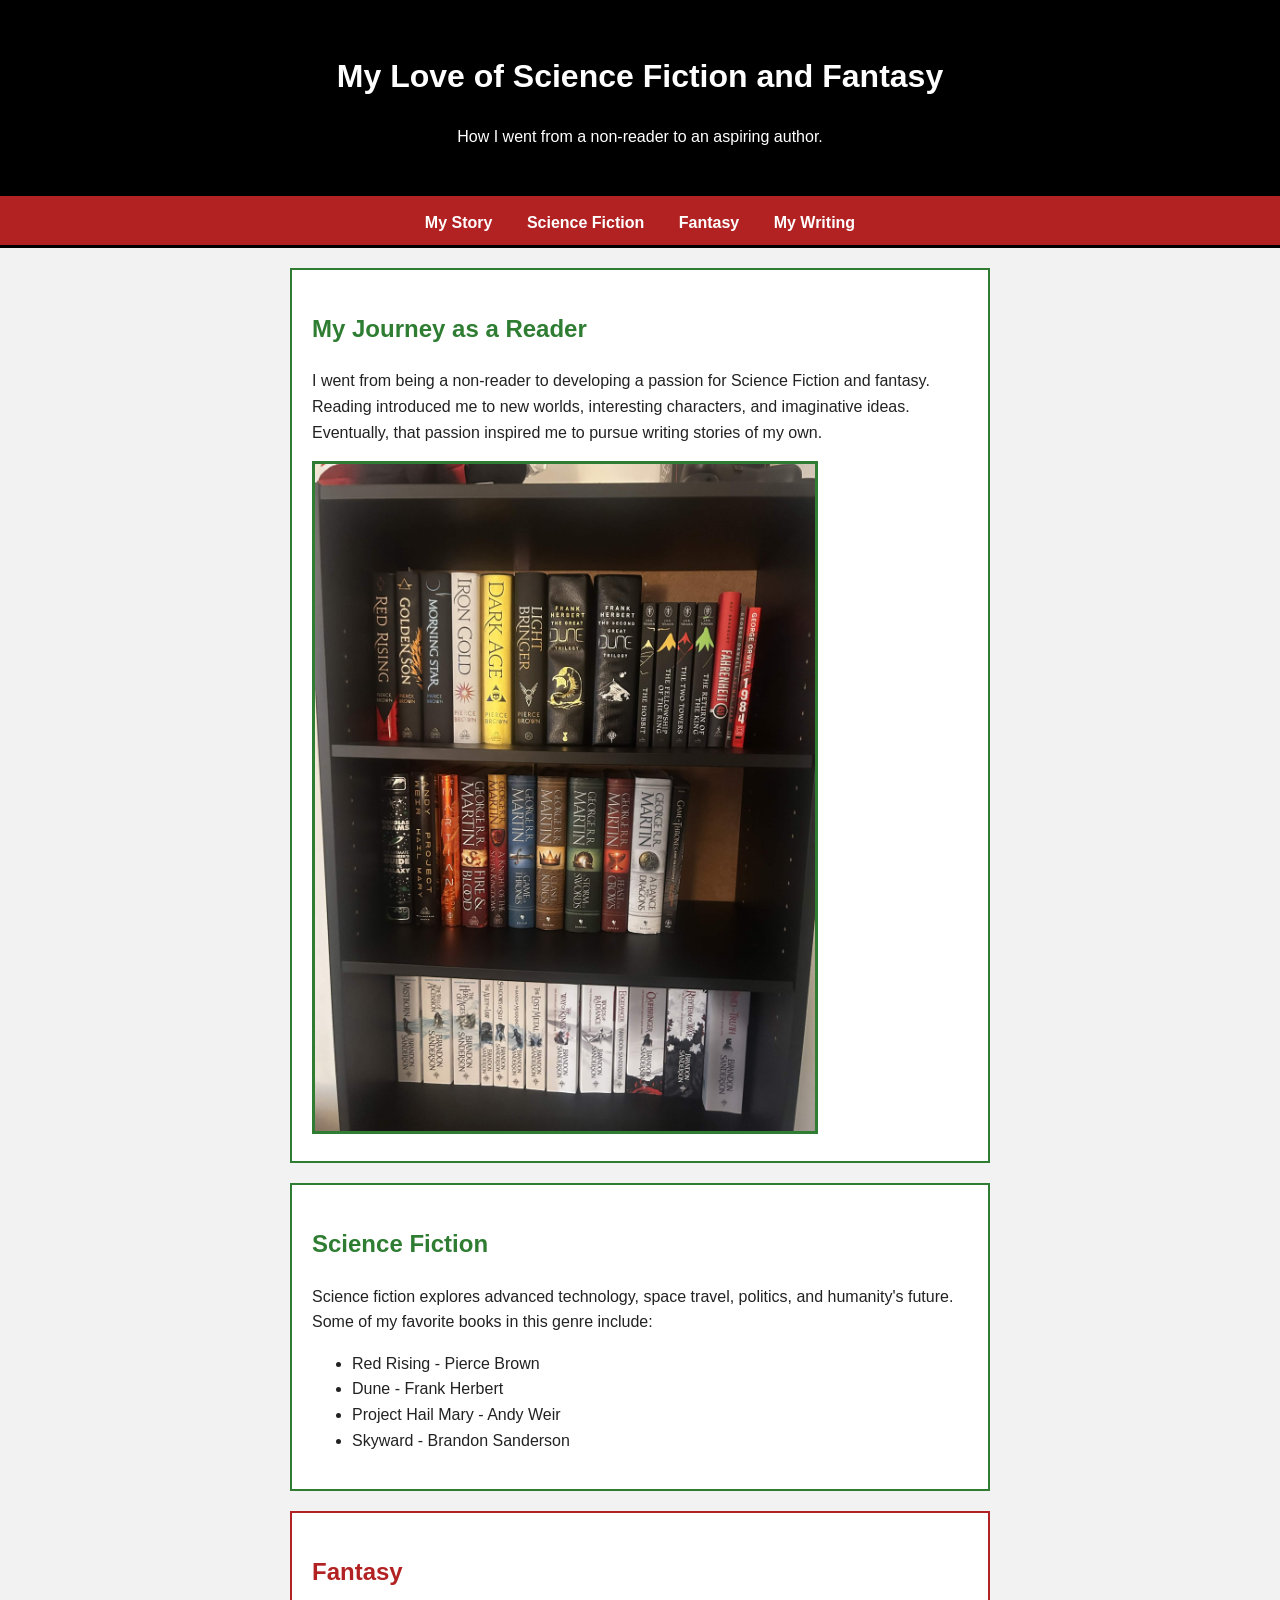
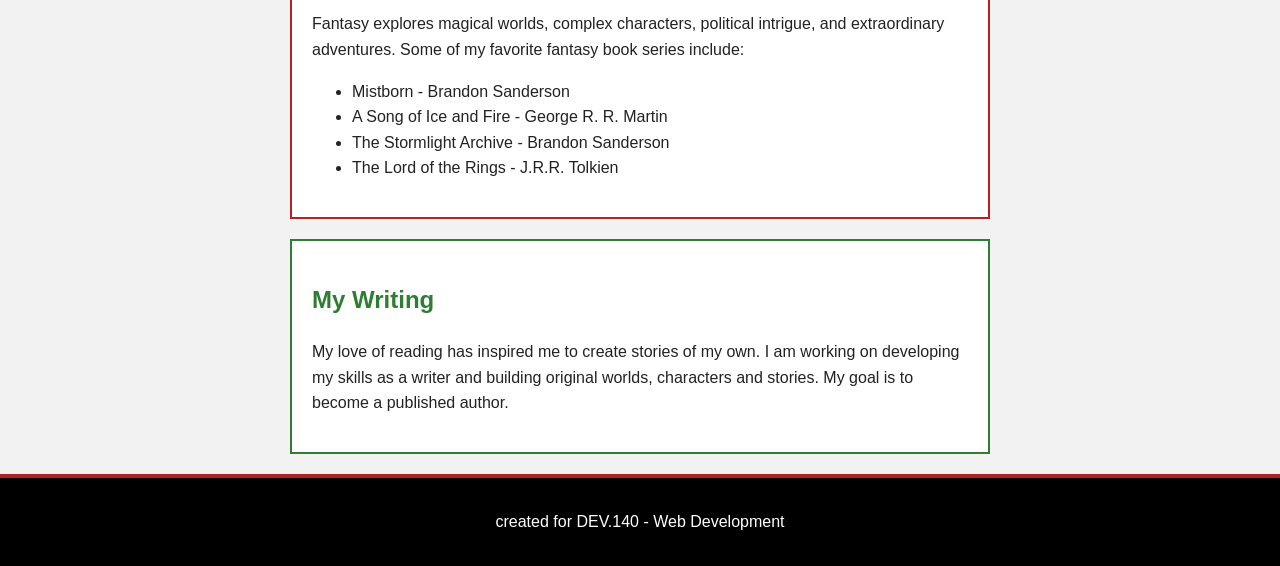
==== homework-2/index.html @ 061cbe06 "Added Homework-2" ====
<!DOCTYPE html>
<html lang="en">
<head>
    <meta charset="UTF-8">
    <meta name="viewport" content="width=device-width, initial-scale=1.0">
    <title>My Love of Science Fiction and Fantasy</title>
    <link rel="stylesheet" href="style.css">
</head>
<body>
    
    <header>
        <h1> My Love of Science Fiction and Fantasy </h1>
        <p> How I went from a non-reader to an aspiring author.</p>
    </header>
    <nav>
        <ul>
            <li><a href="#about">My Story</a></li>
            <li><a href="#scifi">Science Fiction</a></li>
            <li><a href="#fantasy">Fantasy</a></li>
            <li><a href="#writing">My Writing</a></li>
        </ul>
    </nav>
    <main>
        <section id="about">
            <h2> My Journey as a Reader</h2>
            <p>
                I went from being a non-reader to developing a passion
                for Science Fiction and fantasy. Reading introduced me to 
                new worlds, interesting characters, and imaginative ideas.
                Eventually, that passion inspired me to pursue writing 
                stories of my own.
            </p>
            <img 
            src="images/Nate_Library.jpg"
            alt="My Personal Collection of Science Fiction and Fantasy Books"
            width="500">
        </section>

        <section id="scifi">
            <h2> Science Fiction </h2>
            <p>
                Science fiction explores advanced technology, space travel,
                politics, and humanity's future. Some of my favorite books 
                in this genre include:
            </p>


            <ul>
                <li>Red Rising - Pierce Brown</li>
                <li> Dune - Frank Herbert </li>
                <li> Project Hail Mary - Andy Weir</li>
                <li> Skyward - Brandon Sanderson </li>
            </ul>
        </section>

        <section id="fantasy"> 
            <h2>Fantasy</h2>
            <p> 
                Fantasy explores magical worlds, complex characters,
                political intrigue, and extraordinary adventures.
                Some of my favorite fantasy book series include:
            </p>
            
            <ul>
                <li> Mistborn - Brandon Sanderson</li>
                <li> A Song of Ice and Fire - George R. R. Martin </li>
                <li> The Stormlight Archive - Brandon Sanderson </li>
                <li> The Lord of the Rings - J.R.R. Tolkien </li>
            </ul>
        </section>
        <section id="writing">
            <h2> My Writing </h2>
            <p>
                My love of reading has inspired me to create stories
                of my own. I am working on developing my skills as 
                a writer and building original worlds, characters and 
                stories. My goal is to become a published author.
            </p>

        </section>
    </main>
    <footer>
        <p> created for DEV.140 - Web Development </p>
    </footer>
</body>
</html>
---- homework-2/style.css ----
body {
    font-family: Arial, sans-serif;
    background-color: #f2f2f2;
    color: #222222;
    line-height: 1.6;
    margin: 0;
}

header {
    background-color: black;
    border-bottom: 4px solid #b22222;
    color: white;
    text-align: center;
    padding: 30px;
}

.tagline {
    font-style: italic;
}

nav {
    background-color: #b22222;
    border-bottom: 3px solid black;
    padding: 10px;
    text-align: center;
}

nav ul {
    list-style: none;
    margin: 0;
    padding: 0;
}

nav li {
    display: inline;
    margin: 0 15px;
}

nav a {
    color: white;
    text-decoration: none;
    font-weight: bold;
}

main {
    width: 700px;
    margin: 20px auto;
}

section {
    background-color: white;
    border: 2px solid #2e7d32;
    margin-bottom: 20px;
    padding: 20px;
}

h2 {
    color: #2e7d32;
}

#fantasy {
    border-color: #b22222;
}

#fantasy h2 {
    color: #b22222;
}

.book-list {
    border: 1px dashed gray;
    padding: 10px 10px 10px 40px;
}

img {
    border: 3px solid #2e7d32;
}

footer {
    background-color: black;
    border-top: 4px solid #b22222;
    color: white;
    text-align: center;
    padding: 15px;
}
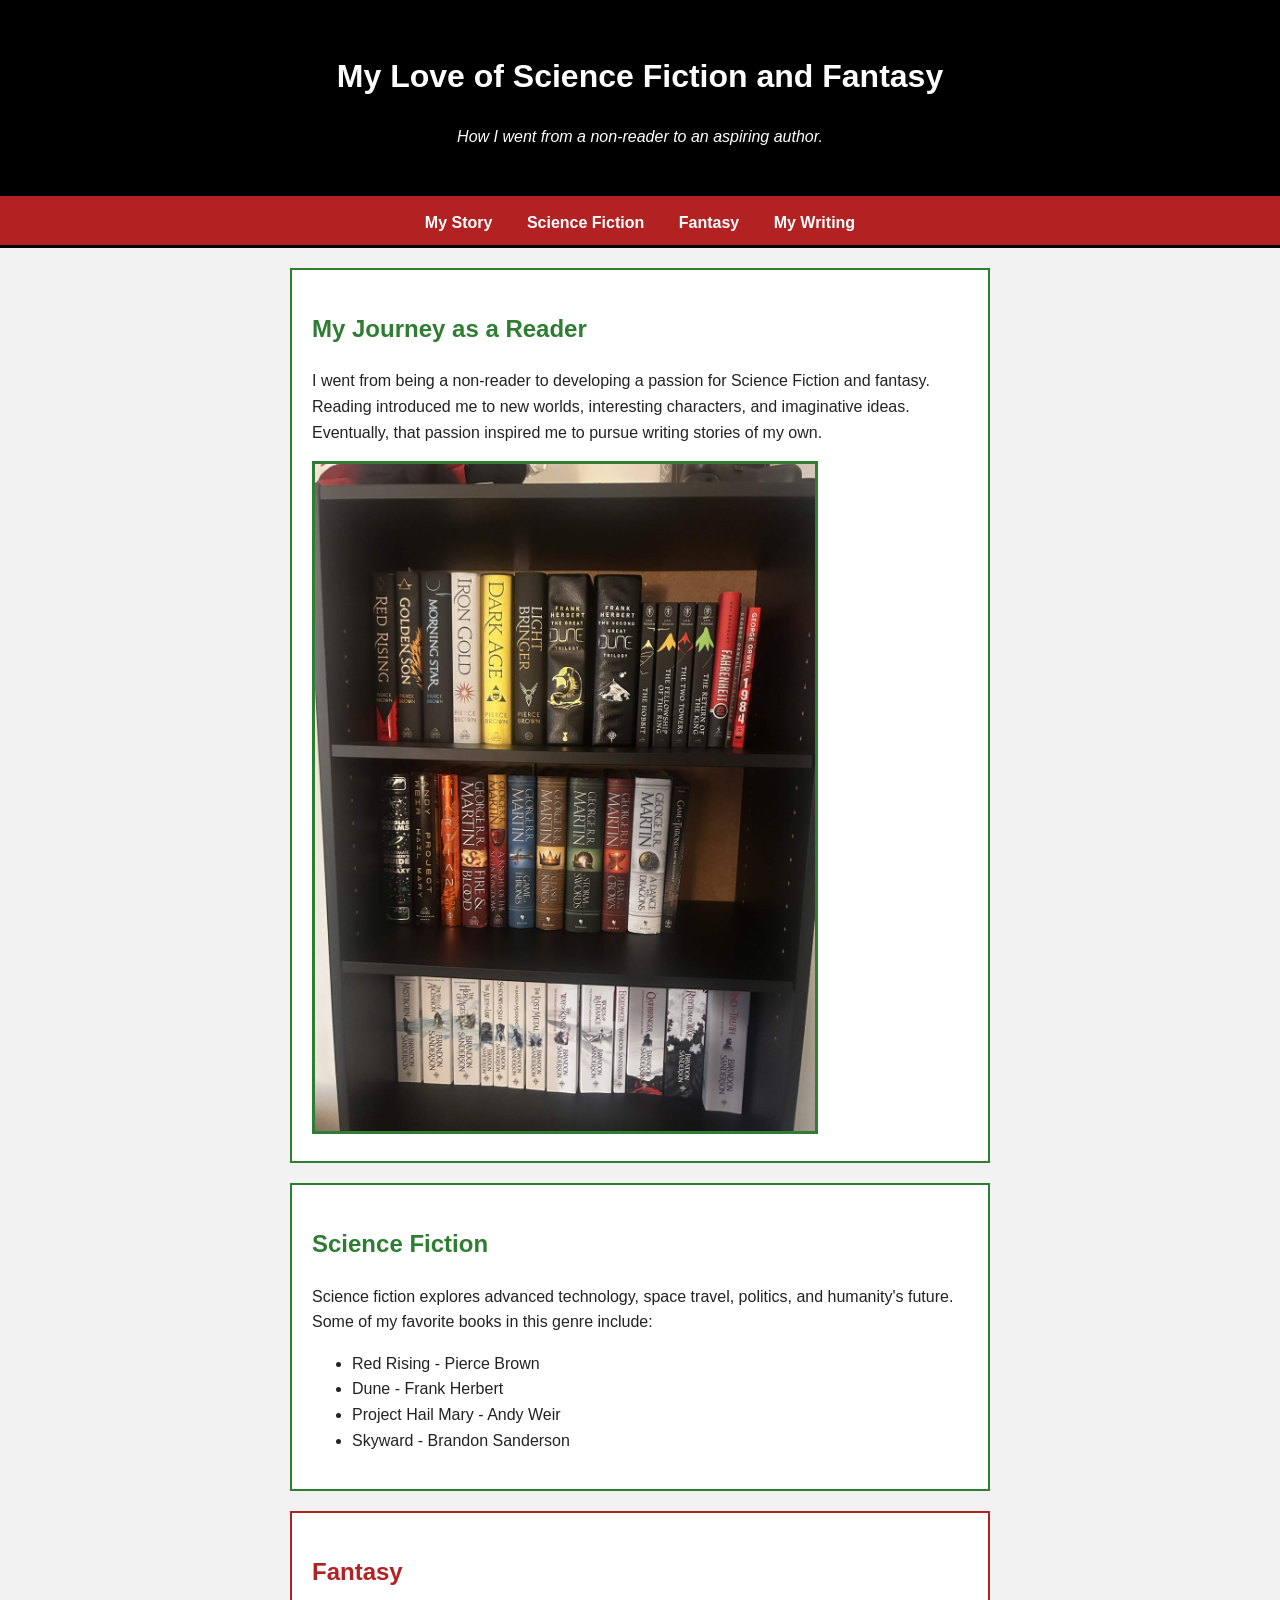
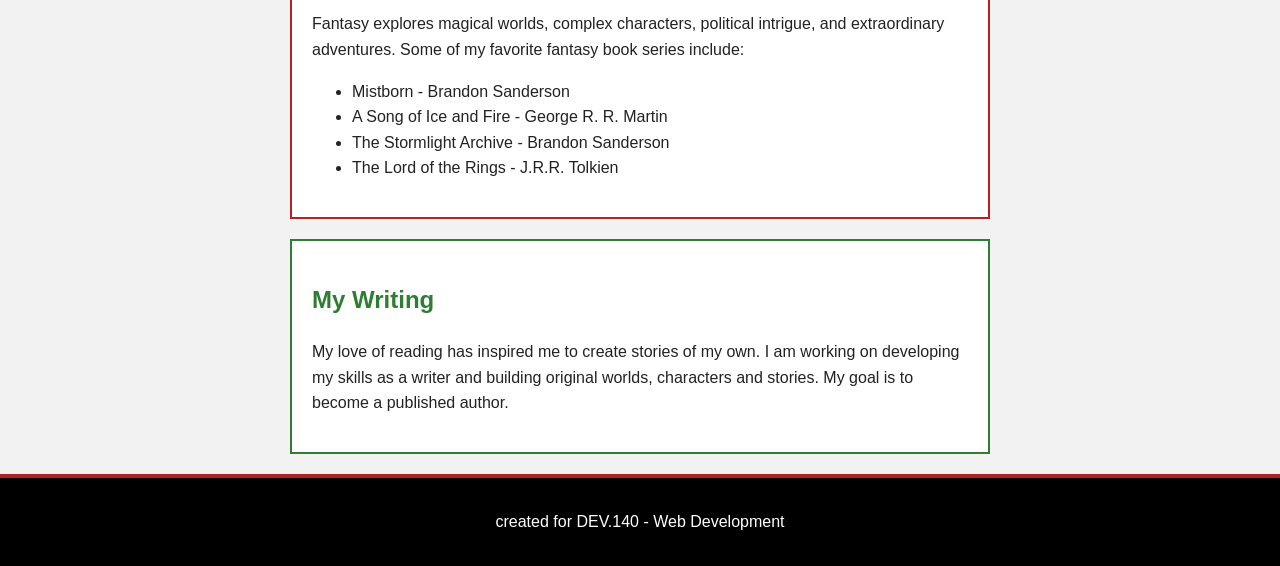
==== commit b0040c79: "fixed missing .tagline class" ====
--- a/homework-2/index.html
+++ b/homework-2/index.html
@@ -10,7 +10,7 @@
     
     <header>
         <h1> My Love of Science Fiction and Fantasy </h1>
-        <p> How I went from a non-reader to an aspiring author.</p>
+        <p class="tagline"> How I went from a non-reader to an aspiring author.</p>
     </header>
     <nav>
         <ul>
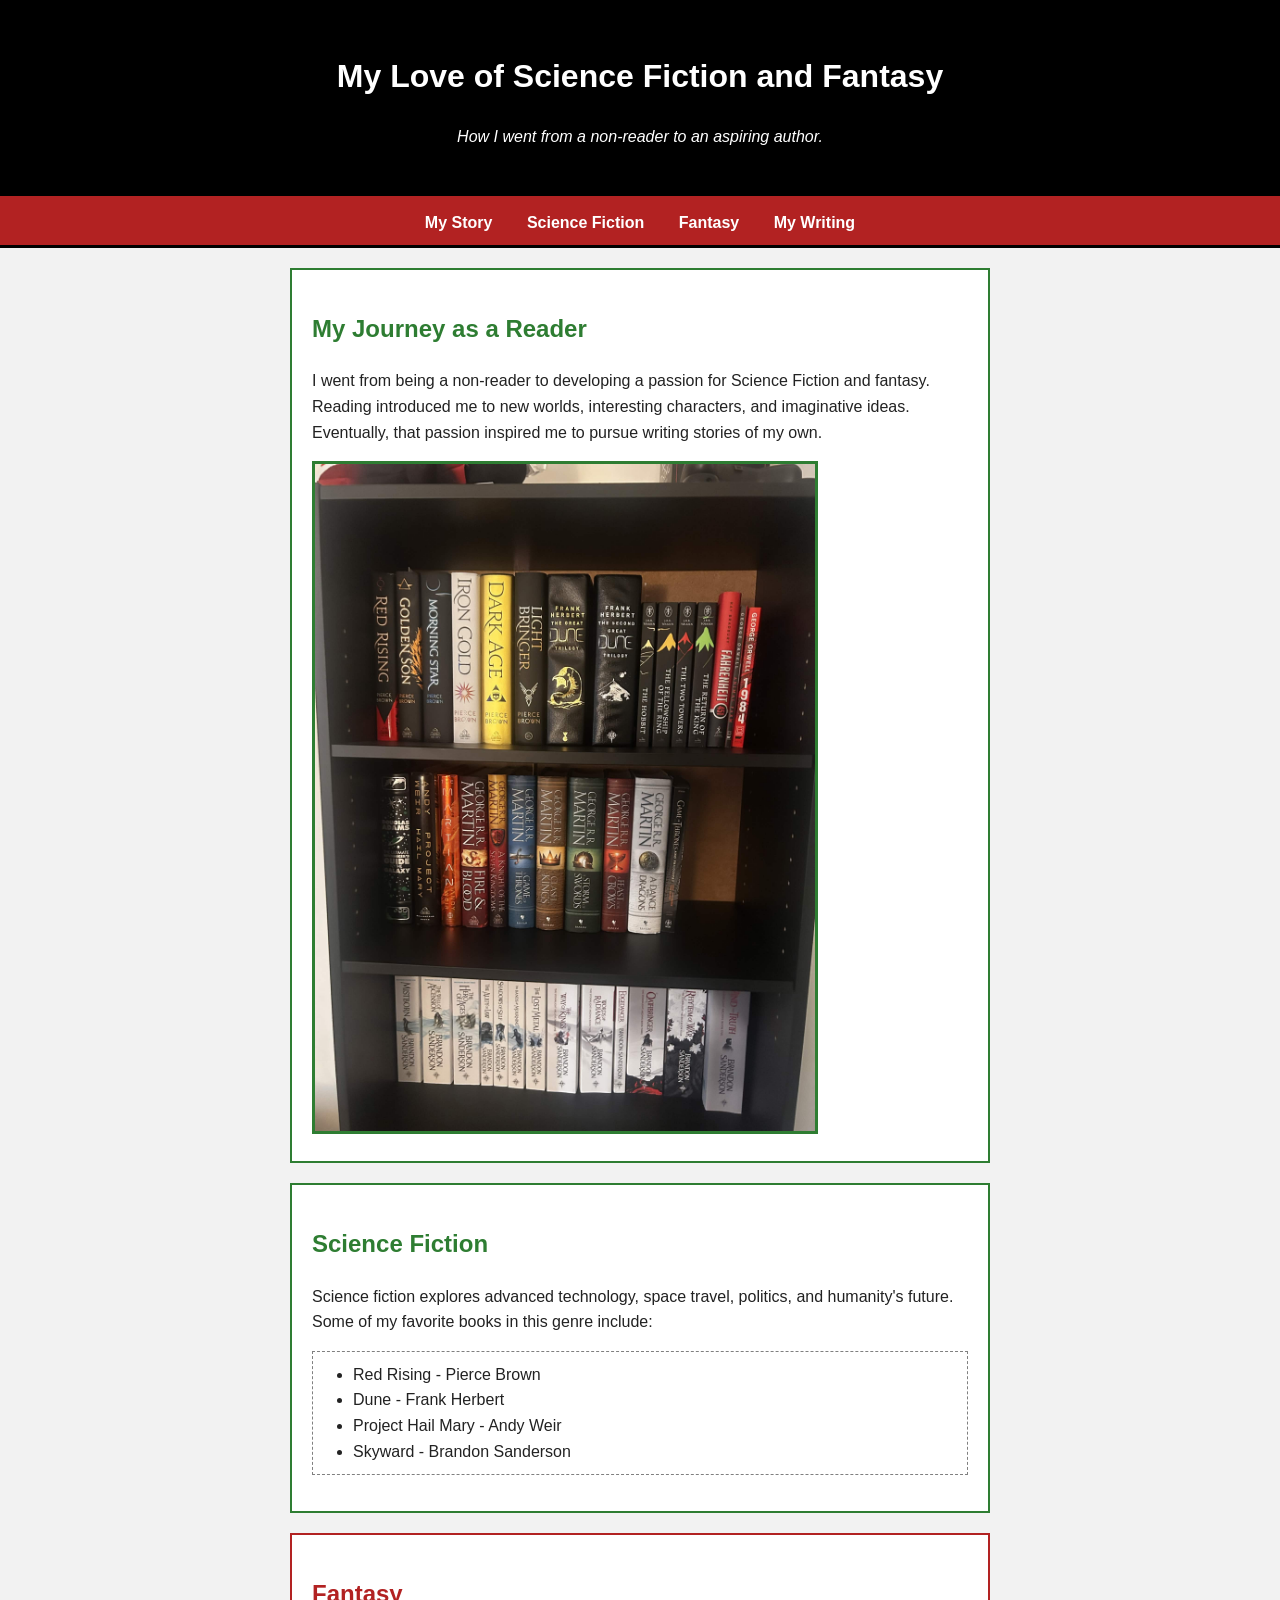
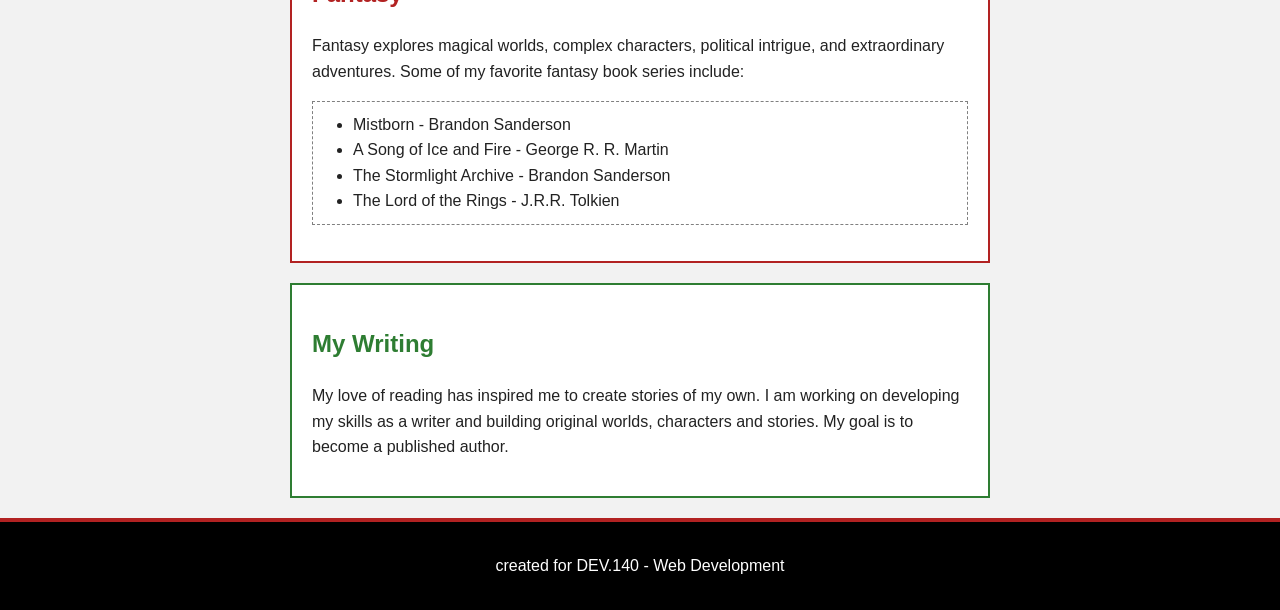
==== commit 1c04a910: "added class tags" ====
--- a/homework-2/index.html
+++ b/homework-2/index.html
@@ -45,7 +45,7 @@
             </p>
 
 
-            <ul>
+            <ul class="book-list">
                 <li>Red Rising - Pierce Brown</li>
                 <li> Dune - Frank Herbert </li>
                 <li> Project Hail Mary - Andy Weir</li>
@@ -61,7 +61,7 @@
                 Some of my favorite fantasy book series include:
             </p>
             
-            <ul>
+            <ul class="book-list">
                 <li> Mistborn - Brandon Sanderson</li>
                 <li> A Song of Ice and Fire - George R. R. Martin </li>
                 <li> The Stormlight Archive - Brandon Sanderson </li>
